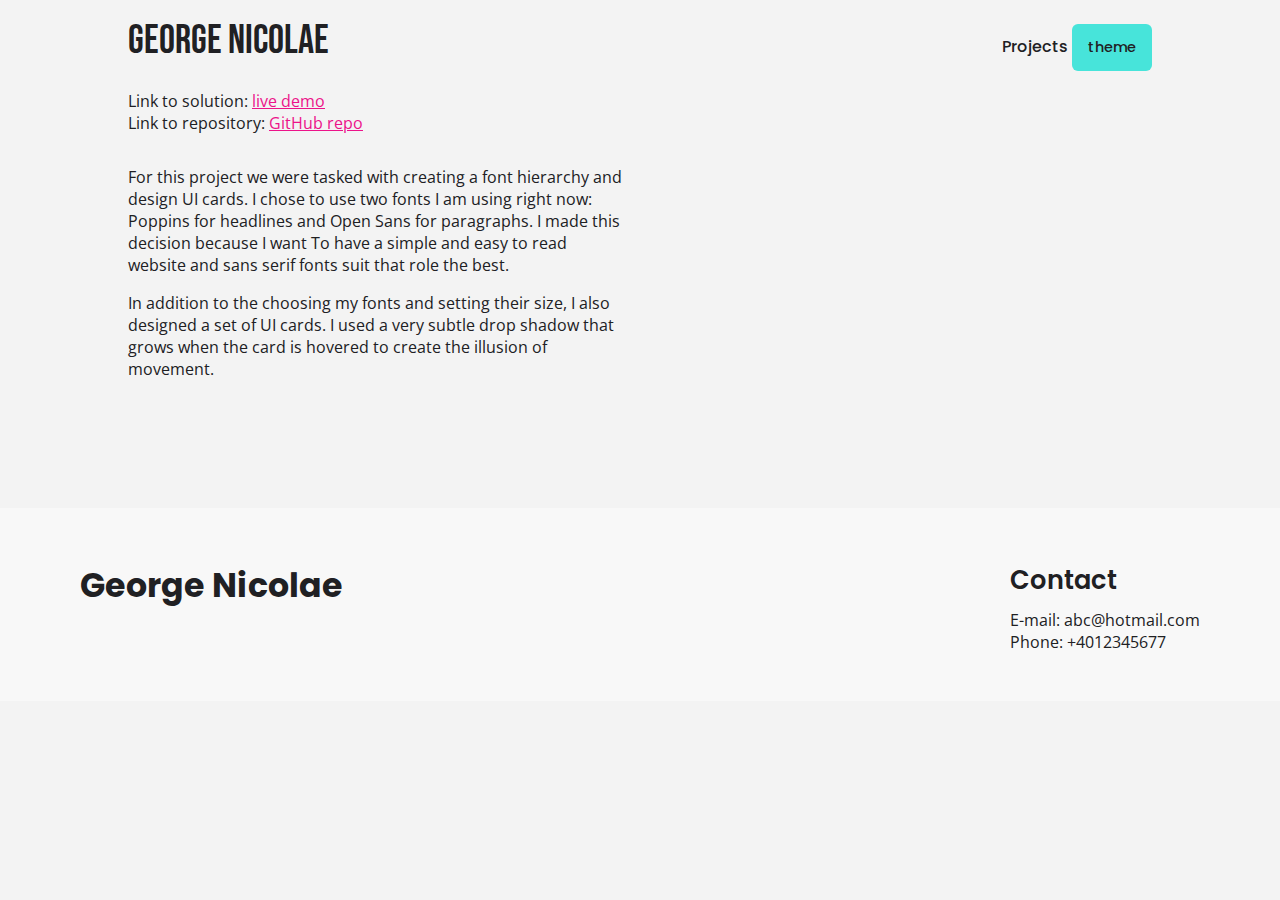
==== project.html @ 99141343 "firt commit" ====
<!DOCTYPE html>
<html lang="en">
  <head>
    <meta charset="UTF-8" />
    <meta http-equiv="X-UA-Compatible" content="IE=edge" />
    <link rel="stylesheet" href="style.css" />
    <meta name="viewport" content="width=device-width, initial-scale=1.0" />
    <title>Document</title>
  </head>
  <body>
    <nav>
      <a id="logo" href="index.html"><h1>George Nicolae</h1></a>

      <div>
        <a href="index.html#projects">Projects</a>
        <button id="switch">theme</button>
      </div>
    </nav>

    <template class="project-template"> </template>

    <main>
      <div class="project-content">
        <div>
          <h2></h2>
          <p>
            Link to solution:
            <a href="#" target="_blank" id="live-link">live demo</a>
          </p>
          <p>
            Link to repository:
            <a href="#" target="_blank" id="repo-link">GitHub repo</a>
          </p>

          <p>
            For this project we were tasked with creating a font hierarchy and
            design UI cards. I chose to use two fonts I am using right now:
            Poppins for headlines and Open Sans for paragraphs. I made this
            decision because I want To have a simple and easy to read website
            and sans serif fonts suit that role the best.
          </p>

          <p>
            In addition to the choosing my fonts and setting their size, I also
            designed a set of UI cards. I used a very subtle drop shadow that
            grows when the card is hovered to create the illusion of movement.
          </p>
        </div>

        <img src="" alt="" />
      </div>
    </main>

    <footer>
      <h2>George Nicolae</h2>
      <div>
        <h3>Contact</h3>
        <ul>
          <li>E-mail: abc@hotmail.com</li>
          <li>Phone: +4012345677</li>
        </ul>
      </div>
    </footer>

    <script src="script.js"></script>
  </body>
</html>
---- style.css ----
@import url("https://fonts.googleapis.com/css2?family=Bebas+Neue&family=Open+Sans&family=Poppins:wght@500;600;700&display=swap");

:root {
  --primary-1: #202023;
  --primary-2: #f3f3f3;
  --secondary: #26c7bc;
  --accent: #b82676;
  --card-background: #525252;
  --footer-background: #131313;

  --logo-font-weight: 800;
  --headline-font-weight: 700;
  --button-font-weight: 600;
  --text-font-weight: 400;

  --hover-transition: all 0.2s ease;
  --hover-btn-color: #9b2a68;

  --section-separation: 5rem;
  --title-separation: 1.25rem;
}

:root[data-theme="light"] {
  --primary-1: #f3f3f3;
  --primary-2: #202023;
  --secondary: #ec138a;
  --accent: #47e4da;
  --hover-btn-color: #22cabf;
  --card-background: #c4c3c3;
  --footer-background: #f8f8f8;
}

html {
  scroll-behavior: smooth;
}

/* Fonts */
h1,
h2,
h3,
h4 {
  color: var(--primary-2);

  margin: 0.5rem 0 0.7rem 0;
  font-family: "Poppins", sans-serif;
  line-height: 1.3;
}

h1 {
  margin-top: 0;
  font-size: 2.488rem;
  font-weight: 700;
}

h2 {
  font-size: 2.074rem;
  font-weight: 700;
}

h3 {
  font-size: 1.6rem;
  font-weight: 600;
}

h4 {
  font-size: 1.2rem;
  font-weight: 600;
}

p,
li {
  font-family: "Open Sans", sans-serif;
  font-weight: 400;
  color: var(--primary-2);
}

p a {
  color: var(--secondary);
  transition: var(--hover-transition);
  text-decoration: underline;
}

button,
a[type="button"],
.project-card a {
  border: none;

  font-family: "Poppins", sans-serif;
  font-weight: 500;
  font-size: 0.9rem;
  padding: 0.8rem 1rem;
  border-radius: 0.375rem;

  background-color: var(--accent);
  color: var(--primary-2);

  transition: var(--hover-transition);
}

button:hover,
a[type="button"]:hover,
.project-card a:hover {
  cursor: pointer;
  background-color: var(--hover-btn-color);

  transition: var(--hover-transition);
}

* {
  padding: 0;
  margin: 0;
  box-sizing: border-box;
}

a {
  text-decoration: none;
}

body {
  background-color: var(--primary-1);
}

header,
nav {
  max-width: 80%;
  margin: auto;
}

footer {
  margin-top: 8rem;
  padding: 3rem 5rem;
}

main {
  max-width: 60%;
  margin: auto;
}

nav {
  display: flex;
  justify-content: space-between;
  align-items: center;
  margin-top: 1rem;
}

h1 {
  color: var(--primary-2);
  font-family: "Bebas Neue", cursive;
  font-weight: 400;
}

nav div a {
  color: var(--primary-2);
  font-family: "Poppins", sans-serif;
  font-weight: 500;
  transition: all 0.2s ease;
}

nav div a:hover {
  text-decoration: underline;
  color: var(--secondary);
  transition: all 0.2s ease;
}

header {
  display: flex;
  align-items: center;
  justify-content: space-between;
  gap: 3rem;

  margin-top: 2rem;

  color: var(--primary-2);
}

.header-accent {
  color: var(--secondary);
}

.header_text h2 {
  margin-bottom: 2.3rem;
}

#header-img {
  width: 30vw;
  height: 30vw;

  max-width: 100%;

  object-fit: cover;
  border-radius: 9999px;
}

main section {
  margin-top: var(--section-separation);
}

section > p {
  text-indent: 1em;
  text-align: justify;
}

section h3 {
  text-decoration: underline 5px rgb(82, 82, 82);
  text-underline-offset: 6px;
  margin-bottom: var(--title-separation);
}

.project-card {
  display: flex;
  flex-direction: column;
  background-color: var(--card-background);
  padding: 1rem;
  border-radius: 1.3rem;
}

.project-card p {
  flex-grow: 1;
}

.project-card img {
  width: 100%;
  border-radius: 1.25rem;
}

.project-card a {
  width: fit-content;
  align-self: flex-end;
  margin-top: 2rem;
}

.projects-cont {
  display: grid;
  grid-column-gap: 3.5rem;
  grid-row-gap: 1.9rem;
  grid-template-columns: repeat(auto-fit, minmax(270px, 1fr));
}

footer {
  background-color: var(--footer-background);
  display: flex;
  justify-content: space-between;
  flex-wrap: wrap;
  gap: 1.5rem;
}

footer ul {
  color: var(--primary-2);
  list-style: none;
}

.project-content {
  display: grid;
  grid-template-columns: 1fr 1fr;
  gap: 1.5rem;
}

.project-content div p:nth-of-type(3) {
  margin: 2rem 0 1rem 0;
}

.project-content img {
  width: 100%;
  align-self: center;
  object-fit: cover;
}

@media only screen and (max-width: 1300px) {
  main {
    max-width: 80%;
  }
}

@media only screen and (max-width: 800px) {
  header {
    flex-direction: column-reverse;
    gap: 2rem;
  }

  #header-img {
    min-width: 200px;
    min-height: 200px;
  }

  .project-content {
    display: flex;
    flex-direction: column;
    gap: 4rem;
  }
}

@media only screen and (max-width: 700px) {
  main {
    max-width: 80%;
  }
}
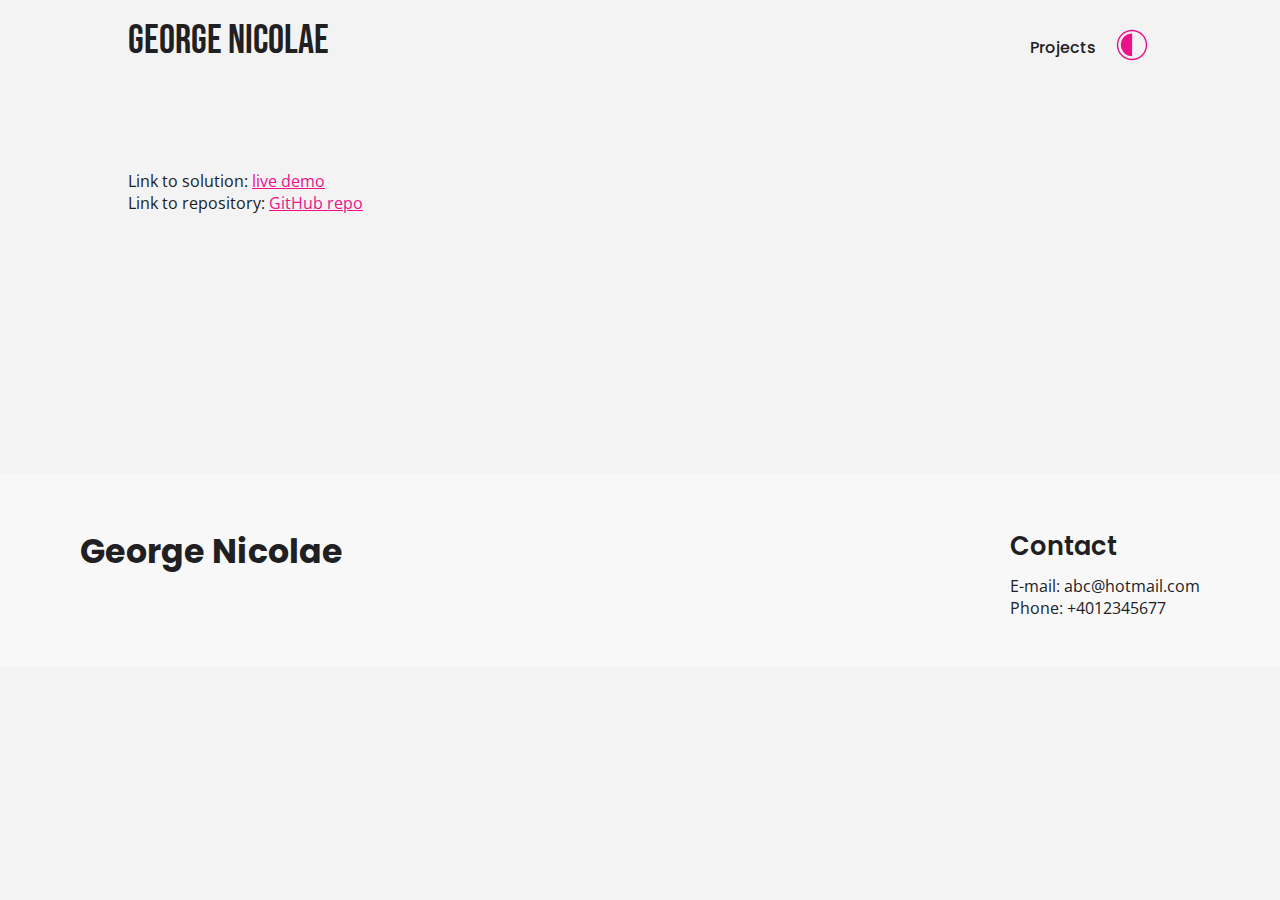
==== commit c9771bbf: "finish" ====
--- a/project.html
+++ b/project.html
@@ -5,22 +5,33 @@
     <meta http-equiv="X-UA-Compatible" content="IE=edge" />
     <link rel="stylesheet" href="style.css" />
     <meta name="viewport" content="width=device-width, initial-scale=1.0" />
-    <title>Document</title>
+    <title>Project</title>
   </head>
   <body>
     <nav>
       <a id="logo" href="index.html"><h1>George Nicolae</h1></a>
 
       <div>
-        <a href="index.html#projects">Projects</a>
-        <button id="switch">theme</button>
+        <a href="#projects">Projects</a>
+        <button id="switch">
+          <svg
+            version="1.1"
+            viewBox="0 0 700 580"
+            xmlns="http://www.w3.org/2000/svg"
+            xmlns:xlink="http://www.w3.org/1999/xlink"
+          >
+            <path
+              d="m350 14c-70.547 0-138.21 28.023-188.09 77.91-49.887 49.883-77.91 117.54-77.91 188.09s28.023 138.21 77.91 188.09c49.883 49.887 117.54 77.91 188.09 77.91s138.21-28.023 188.09-77.91c49.887-49.883 77.91-117.54 77.91-188.09s-28.023-138.21-77.91-188.09c-49.883-49.887-117.54-77.91-188.09-77.91zm0 507.14c-63.953 0-125.29-25.406-170.51-70.629-45.223-45.219-70.629-106.55-70.629-170.51s25.406-125.29 70.629-170.51c45.219-45.223 106.55-70.629 170.51-70.629s125.29 25.406 170.51 70.629c45.223 45.219 70.629 106.55 70.629 170.51-0.074219 63.93-25.504 125.22-70.711 170.43-45.203 45.207-106.5 70.637-170.43 70.711zm-196.39-243.6c0 52.742 20.949 103.32 58.242 140.61 37.293 37.293 87.871 58.242 140.61 58.242v-397.99c-34.938 0-69.262 9.207-99.508 26.691-30.25 17.48-55.359 42.625-72.801 72.898-17.441 30.273-26.598 64.609-26.547 99.547z"
+            />
+          </svg>
+        </button>
       </div>
     </nav>
 
     <template class="project-template"> </template>
 
     <main>
-      <div class="project-content">
+      <section class="project-content">
         <div>
           <h2></h2>
           <p>
@@ -32,23 +43,23 @@
             <a href="#" target="_blank" id="repo-link">GitHub repo</a>
           </p>
 
-          <p>
-            For this project we were tasked with creating a font hierarchy and
-            design UI cards. I chose to use two fonts I am using right now:
-            Poppins for headlines and Open Sans for paragraphs. I made this
-            decision because I want To have a simple and easy to read website
-            and sans serif fonts suit that role the best.
-          </p>
+          <p></p>
 
-          <p>
-            In addition to the choosing my fonts and setting their size, I also
-            designed a set of UI cards. I used a very subtle drop shadow that
-            grows when the card is hovered to create the illusion of movement.
-          </p>
+          <p></p>
         </div>
 
-        <img src="" alt="" />
-      </div>
+        <img id="mockup" src="" alt="" />
+      </section>
+
+      <section class="project-content">
+        <div>
+          <h3></h3>
+
+          <p></p>
+        </div>
+
+        <img id="detail" src="" alt="" />
+      </section>
     </main>
 
     <footer>
@@ -62,6 +73,7 @@
       </div>
     </footer>
 
+    <script src="theme.js"></script>
     <script src="script.js"></script>
   </body>
 </html>
--- a/style.css
+++ b/style.css
@@ -80,7 +80,7 @@
   text-decoration: underline;
 }
 
-button,
+main button,
 a[type="button"],
 .project-card a {
   border: none;
@@ -97,7 +97,7 @@
   transition: var(--hover-transition);
 }
 
-button:hover,
+main button:hover,
 a[type="button"]:hover,
 .project-card a:hover {
   cursor: pointer;
@@ -112,6 +112,23 @@
   box-sizing: border-box;
 }
 
+svg {
+  width: 2.5rem;
+}
+
+path {
+  fill: var(--secondary);
+}
+
+nav button {
+  background: none;
+  border: none;
+}
+
+nav button:hover {
+  cursor: pointer;
+}
+
 a {
   text-decoration: none;
 }
@@ -141,6 +158,12 @@
   justify-content: space-between;
   align-items: center;
   margin-top: 1rem;
+}
+
+nav div {
+  display: flex;
+  align-items: center;
+  gap: 1rem;
 }
 
 h1 {
